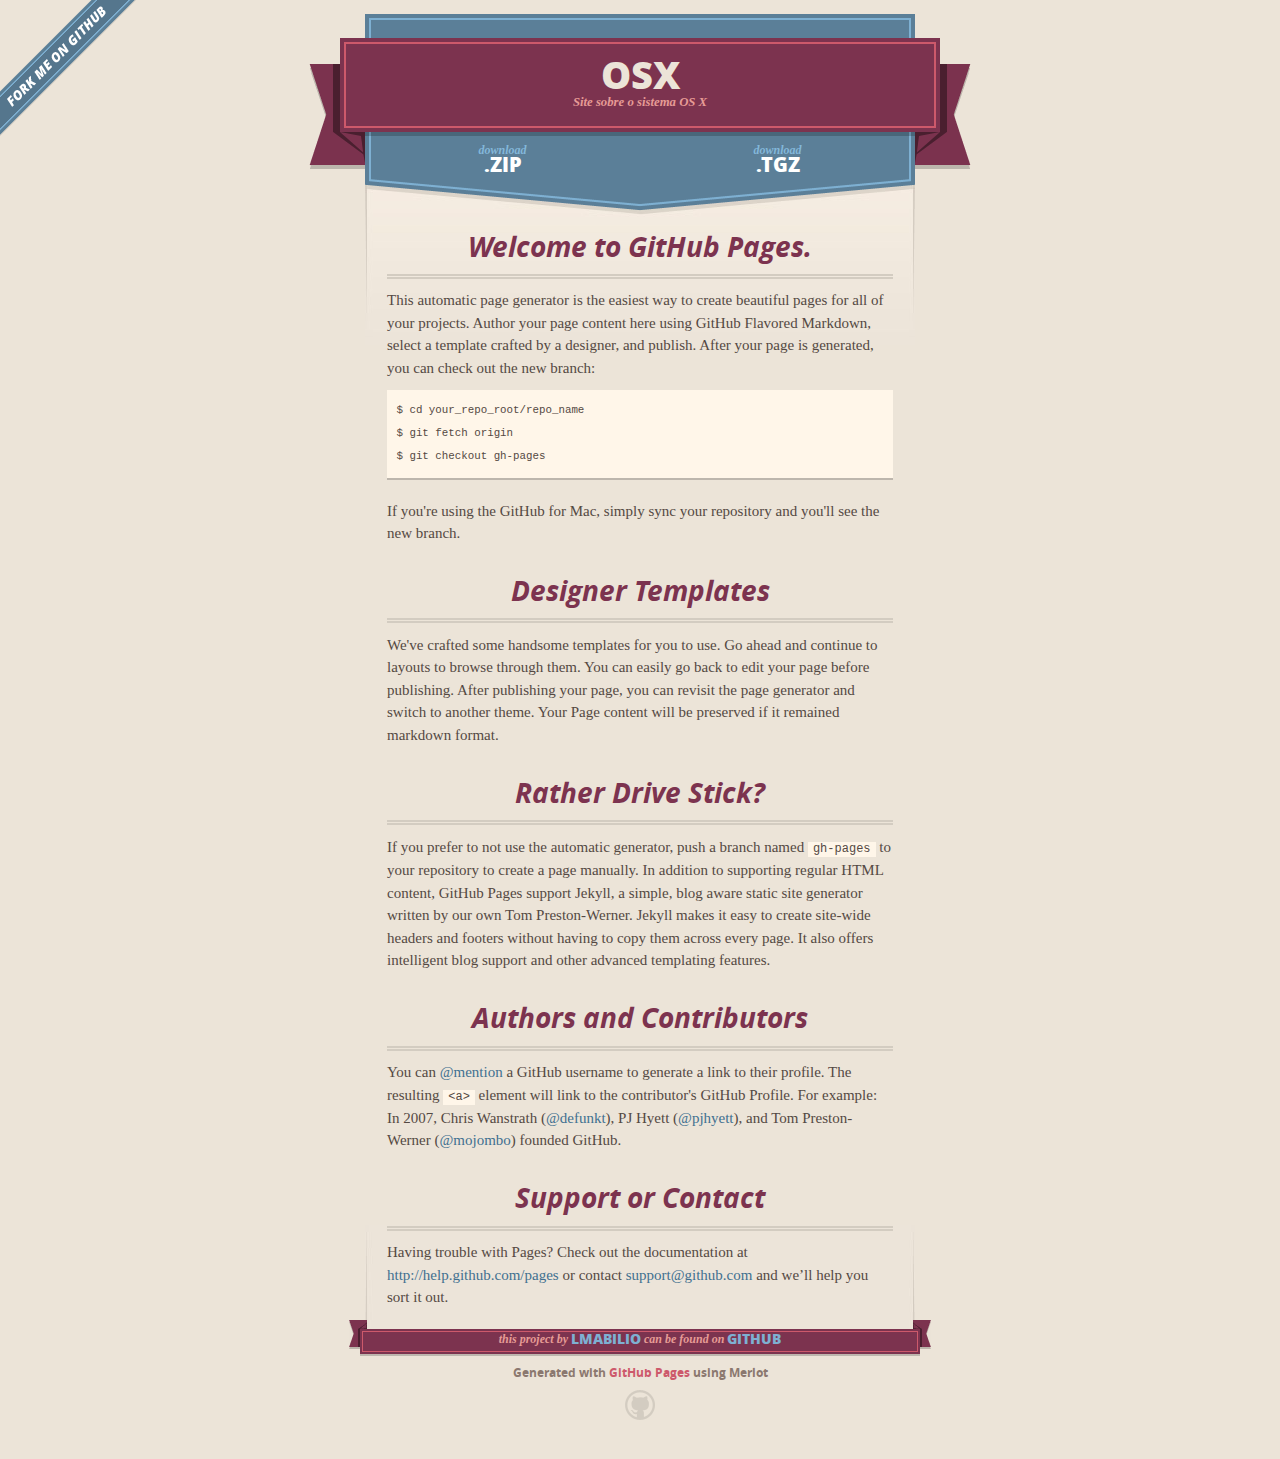
==== index.html @ e7335e95 "Create gh-pages branch via GitHub" ====
<!DOCTYPE html>
<html>
  <head>
    <meta charset='utf-8'>
    <meta http-equiv="X-UA-Compatible" content="chrome=1">
    <meta name="viewport" content="width=640" />

    <link rel="stylesheet" href="stylesheets/core.css" media="screen"/>
    <link rel="stylesheet" href="stylesheets/mobile.css" media="handheld, only screen and (max-device-width:640px)"/>
    <link rel="stylesheet" href="stylesheets/pygment_trac.css"/>

    <script type="text/javascript" src="javascripts/modernizr.js"></script>
    <script type="text/javascript" src="https://ajax.googleapis.com/ajax/libs/jquery/1.7.1/jquery.min.js"></script>
    <script type="text/javascript" src="javascripts/headsmart.min.js"></script>
    <script type="text/javascript">
      $(document).ready(function () {
        $('#main_content').headsmart()
      })
    </script>
    <title>Osx by lmabilio</title>
  </head>

  <body>
    <a id="forkme_banner" href="https://github.com/lmabilio/OSX">View on GitHub</a>
    <div class="shell">

      <header>
        <span class="ribbon-outer">
          <span class="ribbon-inner">
            <h1>Osx</h1>
            <h2>Site sobre o sistema OS X</h2>
          </span>
          <span class="left-tail"></span>
          <span class="right-tail"></span>
        </span>
      </header>

      <section id="downloads">
        <span class="inner">
          <a href="https://github.com/lmabilio/OSX/zipball/master" class="zip"><em>download</em> .ZIP</a><a href="https://github.com/lmabilio/OSX/tarball/master" class="tgz"><em>download</em> .TGZ</a>
        </span>
      </section>


      <span class="banner-fix"></span>


      <section id="main_content">
        <h3>
<a name="welcome-to-github-pages" class="anchor" href="#welcome-to-github-pages"><span class="octicon octicon-link"></span></a>Welcome to GitHub Pages.</h3>

<p>This automatic page generator is the easiest way to create beautiful pages for all of your projects. Author your page content here using GitHub Flavored Markdown, select a template crafted by a designer, and publish. After your page is generated, you can check out the new branch:</p>

<pre><code>$ cd your_repo_root/repo_name
$ git fetch origin
$ git checkout gh-pages
</code></pre>

<p>If you're using the GitHub for Mac, simply sync your repository and you'll see the new branch.</p>

<h3>
<a name="designer-templates" class="anchor" href="#designer-templates"><span class="octicon octicon-link"></span></a>Designer Templates</h3>

<p>We've crafted some handsome templates for you to use. Go ahead and continue to layouts to browse through them. You can easily go back to edit your page before publishing. After publishing your page, you can revisit the page generator and switch to another theme. Your Page content will be preserved if it remained markdown format.</p>

<h3>
<a name="rather-drive-stick" class="anchor" href="#rather-drive-stick"><span class="octicon octicon-link"></span></a>Rather Drive Stick?</h3>

<p>If you prefer to not use the automatic generator, push a branch named <code>gh-pages</code> to your repository to create a page manually. In addition to supporting regular HTML content, GitHub Pages support Jekyll, a simple, blog aware static site generator written by our own Tom Preston-Werner. Jekyll makes it easy to create site-wide headers and footers without having to copy them across every page. It also offers intelligent blog support and other advanced templating features.</p>

<h3>
<a name="authors-and-contributors" class="anchor" href="#authors-and-contributors"><span class="octicon octicon-link"></span></a>Authors and Contributors</h3>

<p>You can <a href="https://github.com/blog/821" class="user-mention">@mention</a> a GitHub username to generate a link to their profile. The resulting <code>&lt;a&gt;</code> element will link to the contributor's GitHub Profile. For example: In 2007, Chris Wanstrath (<a href="https://github.com/defunkt" class="user-mention">@defunkt</a>), PJ Hyett (<a href="https://github.com/pjhyett" class="user-mention">@pjhyett</a>), and Tom Preston-Werner (<a href="https://github.com/mojombo" class="user-mention">@mojombo</a>) founded GitHub.</p>

<h3>
<a name="support-or-contact" class="anchor" href="#support-or-contact"><span class="octicon octicon-link"></span></a>Support or Contact</h3>

<p>Having trouble with Pages? Check out the documentation at <a href="http://help.github.com/pages">http://help.github.com/pages</a> or contact <a href="mailto:support@github.com">support@github.com</a> and we’ll help you sort it out.</p>
      </section>

      <footer>
        <span class="ribbon-outer">
          <span class="ribbon-inner">
            <p>this project by <a href="https://github.com/lmabilio">lmabilio</a> can be found on <a href="https://github.com/lmabilio/OSX">GitHub</a></p>
          </span>
          <span class="left-tail"></span>
          <span class="right-tail"></span>
        </span>
        <p>Generated with <a href="http://pages.github.com">GitHub Pages</a> using Merlot</p>
        <span class="octocat"></span>
      </footer>

    </div>

    
  </body>
</html>
---- stylesheets/core.css ----
@import url("screen.css");
@import url("non-screen.css") handheld;
@import url("non-screen.css") only screen and (max-device-width:640px);
---- stylesheets/mobile.css ----
/* Generated by Font Squirrel (http://www.fontsquirrel.com) on February 9, 2012 */


@font-face {
  font-family: 'Open Sans';
  src: url('../fonts/opensans-regular-webfont.eot');
  src: url('../fonts/opensans-regular-webfont.eot?#iefix') format('embedded-opentype'),
       url('../fonts/opensans-regular-webfont.woff') format('woff'),
       url('../fonts/opensans-regular-webfont.ttf') format('truetype'),
       url('../fonts/opensans-regular-webfont.svg#OpenSansRegular') format('svg');
  font-weight: normal;
  font-style: normal;
}

@font-face {
  font-family: 'Open Sans';
  src: url('../fonts/opensans-italic-webfont.eot');
  src: url('../fonts/opensans-italic-webfont.eot?#iefix') format('embedded-opentype'),
       url('../fonts/opensans-italic-webfont.woff') format('woff'),
       url('../fonts/opensans-italic-webfont.ttf') format('truetype'),
       url('../fonts/opensans-italic-webfont.svg#OpenSansItalic') format('svg');
  font-weight: normal;
  font-style: italic;
}

@font-face {
  font-family: 'Open Sans';
  src: url('../fonts/opensans-bold-webfont.eot');
  src: url('../fonts/opensans-bold-webfont.eot?#iefix') format('embedded-opentype'),
       url('../fonts/opensans-bold-webfont.woff') format('woff'),
       url('../fonts/opensans-bold-webfont.ttf') format('truetype'),
       url('../fonts/opensans-bold-webfont.svg#OpenSansBold') format('svg');
  font-weight: bold;
  font-style: normal;
}

@font-face {
  font-family: 'Open Sans';
  src: url('../fonts/opensans-bolditalic-webfont.eot');
  src: url('../fonts/opensans-bolditalic-webfont.eot?#iefix') format('embedded-opentype'),
       url('../fonts/opensans-bolditalic-webfont.woff') format('woff'),
       url('../fonts/opensans-bolditalic-webfont.ttf') format('truetype'),
       url('../fonts/opensans-bolditalic-webfont.svg#OpenSansBoldItalic') format('svg');
  font-weight: bold;
  font-style: italic;
}

@font-face {
  font-family: 'Open Sans';
  src: url('../fonts/opensans-extrabold-webfont.eot');
  src: url('../fonts/opensans-extrabold-webfont.eot?#iefix') format('embedded-opentype'),
       url('../fonts/opensans-extrabold-webfont.woff') format('woff'),
       url('../fonts/opensans-extrabold-webfont.ttf') format('truetype'),
       url('../fonts/opensans-extrabold-webfont.svg#OpenSansExtrabold') format('svg');
  font-weight: bolder;
  font-style: normal;
}


/* http://meyerweb.com/eric/tools/css/reset/ 
   v2.0 | 20110126
   License: none (public domain)
*/

html, body, div, span, applet, object, iframe,
h1, h2, h3, h4, h5, h6, p, blockquote, pre,
a, abbr, acronym, address, big, cite, code,
del, dfn, em, img, ins, kbd, q, s, samp,
small, strike, strong, sub, sup, tt, var,
b, u, i, center,
dl, dt, dd, ol, ul, li,
fieldset, form, label, legend,
table, caption, tbody, tfoot, thead, tr, th, td,
article, aside, canvas, details, embed, 
figure, figcaption, footer, header, hgroup, 
menu, nav, output, ruby, section, summary,
time, mark, audio, video {
  margin: 0;
  padding: 0;
  border: 0;
  font-size: 100%;
  font: inherit;
  vertical-align: baseline;
}
/* HTML5 display-role reset for older browsers */
article, aside, details, figcaption, figure, 
footer, header, hgroup, menu, nav, section {
  display: block;
}
body {
  line-height: 1;
}
ol, ul {
  list-style: none;
}
blockquote, q {
  quotes: none;
}
blockquote:before, blockquote:after,
q:before, q:after {
  content: '';
  content: none;
}
table {
  border-collapse: collapse;
  border-spacing: 0;
}

header, footer, section {
  display: block;
  position: relative;
}

/* STYLES */

div.shell {
  display: block;
  width: 640px;
  margin: 0 auto;
}

a#forkme_banner {
  display: none;
}

/* header */

header {
  position: relative;
  z-index: 2;
  margin: 0;
  max-width: 640px;
  top: 51px;
}

header span.ribbon-inner {
  position: relative;
  display: block;
  background-color: #cd596b;
  border: 8px solid #7c334f;
  padding: 6px;
  z-index: 1;
}

header span.left-tail, header span.right-tail {
  position: relative;
  display: block;
  width: 19px;
  height: 10px;
  background: transparent url(../images/ribbon-tail-sprite-2x.png) 0 0 no-repeat;
  position: absolute;
  bottom: -10px;
  z-index: 0;
}

header span.left-tail {
  background-position: 0 0;
  left: 0;
}

header span.right-tail {
  background-position: -19px 0;
  right: 0;
}

header h1 {
  background-color: #7c334f;
  font-size: 2em;
  font-weight: bolder;
  font-style: normal;
  text-transform: uppercase;
  color: #ece4d8;
  text-align: center;
  line-height:1;  
  padding: 14px 20px 0;
}

header h2 {
  background-color: #7c334f;
  font: bold italic .85em/1.5 Georgia, Times, “Times New Roman”, serif;
  color: #e69b95;
  padding-bottom: 14px;
  margin-top: -3px;
  text-align: center;
}

section#downloads {
  position: relative;
  display: block;
  height: 171px;
  width: 602px;
  padding-bottom: 150px;
  margin: 51px auto -250px;
  z-index: 1;
  background: transparent url(../images/shield.png) center 0 no-repeat;
}

section#downloads a {
  display: none;
}

span.banner-fix {
  background: transparent url(../images/shield-fallback.png) center top no-repeat;
  display: block;
  height: 31px;
  position: absolute;
  width: 640px;
  top: 20px;

}

section#main_content {
  z-index: 2;
  padding: 20px 40px 0;
  min-height:185px;
}

/* footer */

footer {
  background: none;
  padding-top: 104px;
  margin: -94px auto 40px;
  max-width:640px;
  text-align: center;
}

footer span.ribbon-outer {
  display: block;
  position: relative;
  border-bottom: 2px solid #bdb6ad;
}

footer span.ribbon-inner {
  position: relative;
  display: block;
  background-color: #cd596b;
  border: 8px solid #7c334f;
  padding: 6px;
  z-index: 1;
}

footer p {
  font-family: 'Open Sans', sans-serif;
  font-weight: bold;
  font-size: .6em;
  color: #8b786f;
}

footer a {
  color: #cd596b;
}

footer span.ribbon-inner p {
  background-color: #7c334f;
  margin: 0;
  color: #e69b95;
  font: bold italic 22px/1 Georgia, Times, “Times New Roman”, serif;
  height: auto;
  line-height: 1.1;
  padding: 20px 0px 10px;
}

footer span.ribbon-inner a {
  display: block;
  position: relative;
  bottom: 0;
  color: #7eb0d2;
  font-family: 'Open Sans', sans-serif;
  text-transform: uppercase;
  font-style: normal;
  font-weight: bolder;
  font-size: 38px;
  padding-bottom: 10px;
}

footer span.ribbon-inner a:hover {
  color: #7eb0d2;
}

footer span.left-tail, footer span.right-tail {
  position: relative;
  display: block;
  width: 23px;
  height: 126px;
  background: transparent url(../images/small-ribbon-tail-sprite-2x.png) 0 0 no-repeat;
  position: absolute;
  top: -126px;
  z-index: 0;
}

footer span.left-tail {
  background-position: 0 0;
  left: 0;
}

footer span.right-tail {
  background-position: -23px 0;
  right: 0;
}

footer span.octocat {
  background: transparent url(../images/octocat-2x.png) 0 0 no-repeat;
  display: block;
  width: 60px;
  height: 60px;
  margin: 20px auto 0;}

/* content */

body {
  background: #ece4d8;
  font: normal normal 30px/1.5 Georgia, Palatino,” Palatino Linotype”, Times, “Times New Roman”, serif;
  color: #544943;
  -webkit-font-smoothing: antialiased;
}

a, a:hover {
  color: #417090;
}

a {
  text-decoration: none;
}

a:hover {
  text-decoration: underline;
}

h1,h2,h3,h4,h5,h6 {
  font-family: 'Open Sans', sans-serif;
  font-weight: bold;
}

p {
  margin: .7em 0 0;
}

strong {
  font-weight: bold;
}

em {
  font-style: italic;
}

ol {
  margin: .7em 0;
  list-style-type: decimal;
  padding-left: 1.35em;
}

ul {
  margin: .7em 0;
  padding-left: 1.35em;
}

ul li {
  padding-left: 20px;
  background: transparent url(../images/chevron-2x.png) left 15px no-repeat;
}

blockquote {
  font-family: 'Open Sans', sans-serif;
  margin: 20px 0;
  color: #8b786f;
  padding-left: 1.35em;
  background: transparent url('../images/blockquote-gfx-2x.png') 0 8px no-repeat;
}

img {
  -webkit-box-shadow: 0px 4px 0px #bdb6ad;
  -moz-box-shadow: 0px 4px 0px #bdb6ad;
  box-shadow: 0px 4px 0px #bdb6ad;
  border: 4px solid #fff6e9;
  max-width: 556px;
}

hr {
  border: none;
  outline: none;
  height: 42px;
  background: transparent url('../images/hr-2x.jpg') center center repeat-x;
  margin: 0 0 20px;
}

code {
  background: #fff6e9;
  font: normal normal .9em/1.7 "Lucida Sans Typewriter", "Lucida Console", Monaco, "Bitstream Vera Sans Mono", monospace;
  padding: 0 5px 1px;
}

pre {
  margin: 10px 0 20px;
  padding: .7em;
  background: #fff6e9;
  border-bottom: 4px solid #bdb6ad;
  font: normal normal .9em/1.7 "Lucida Sans Typewriter", "Lucida Console", Monaco, "Bitstream Vera Sans Mono", monospace;
  overflow: auto;
}

table {
  background: #fff6e9;
  display: table;
  width: 100%;
  border-collapse: separate;
  border-bottom: 4px solid #bdb6ad;
  margin: 10px 0;
}

tr {
  display: table-row;
}

th {
  display: table-cell;
  padding: 2px 10px;
  border: solid #ece4d8;
  border-width: 0 4px 4px 0;
  color: #cd596b;
  font-family: 'Open Sans', sans-serif;
  font-weight: bold;
  font-size: .85em;
}

td {
  display: table-cell;
  padding: 0 .7em;
  border: solid #ece4d8;
  border-width: 0 4px 4px 0;
}

td:last-child, th:last-child {
  border-right: none;
}

tr:last-child td {
  border-bottom: none;
}

dl {
  margin: .7em 0 20px;
}

dt {
  font-family: 'Open Sans', sans-serif;
  font-weight: bold;
}

dd {
  padding-left: 1.35em;
}

dd p:first-child {
  margin-top: 0;
}

/* Content based headers */

#main_content > .header-level-1:first-child,
#main_content > .header-level-2:first-child,
#main_content > .header-level-3:first-child,
#main_content > .header-level-4:first-child,
#main_content > .header-level-5:first-child,
#main_content > .header-level-6:first-child {
  margin-top: 0;
}

.header-level-1 {
  font-size: 1.85em;
  border-bottom: .2em double #d3ccc1;
  color: #7c334f;
  text-align: center;
  font-style: italic;
  margin: 1.1em 0 .38em;
  line-height: 1.2;
  padding-bottom: 10px
}

.header-level-2 {
  font-size: 1.58em;
  color: #7c334f;
  margin: .95em 0 .5em;
  border-bottom: .1em solid #D3CCC1;
  line-height: 1.2;
  padding-bottom: 10px
}

.header-level-3 {
  margin: 20px 0 10px;
  font-size: 1.45em;
}

.header-level-4 {
  margin: .6em 0;
  font-size: 1.2em;
  color: #cd596b;
}

.header-level-5 {
  margin: .7em 0;
  font-size: 1em;
  color: #8b786f;
}

.header-level-6 {
  margin: .8em 0;
  font-size: .85em;
  font-style: italic;
}
---- stylesheets/pygment_trac.css ----
.highlight  { background: #ffffff; }
.highlight .c { color: #999988; font-style: italic } /* Comment */
.highlight .err { color: #a61717; background-color: #e3d2d2 } /* Error */
.highlight .k { font-weight: bold } /* Keyword */
.highlight .o { font-weight: bold } /* Operator */
.highlight .cm { color: #999988; font-style: italic } /* Comment.Multiline */
.highlight .cp { color: #999999; font-weight: bold } /* Comment.Preproc */
.highlight .c1 { color: #999988; font-style: italic } /* Comment.Single */
.highlight .cs { color: #999999; font-weight: bold; font-style: italic } /* Comment.Special */
.highlight .gd { color: #000000; background-color: #ffdddd } /* Generic.Deleted */
.highlight .gd .x { color: #000000; background-color: #ffaaaa } /* Generic.Deleted.Specific */
.highlight .ge { font-style: italic } /* Generic.Emph */
.highlight .gr { color: #aa0000 } /* Generic.Error */
.highlight .gh { color: #999999 } /* Generic.Heading */
.highlight .gi { color: #000000; background-color: #ddffdd } /* Generic.Inserted */
.highlight .gi .x { color: #000000; background-color: #aaffaa } /* Generic.Inserted.Specific */
.highlight .go { color: #888888 } /* Generic.Output */
.highlight .gp { color: #555555 } /* Generic.Prompt */
.highlight .gs { font-weight: bold } /* Generic.Strong */
.highlight .gu { color: #800080; font-weight: bold; } /* Generic.Subheading */
.highlight .gt { color: #aa0000 } /* Generic.Traceback */
.highlight .kc { font-weight: bold } /* Keyword.Constant */
.highlight .kd { font-weight: bold } /* Keyword.Declaration */
.highlight .kn { font-weight: bold } /* Keyword.Namespace */
.highlight .kp { font-weight: bold } /* Keyword.Pseudo */
.highlight .kr { font-weight: bold } /* Keyword.Reserved */
.highlight .kt { color: #445588; font-weight: bold } /* Keyword.Type */
.highlight .m { color: #009999 } /* Literal.Number */
.highlight .s { color: #d14 } /* Literal.String */
.highlight .na { color: #008080 } /* Name.Attribute */
.highlight .nb { color: #0086B3 } /* Name.Builtin */
.highlight .nc { color: #445588; font-weight: bold } /* Name.Class */
.highlight .no { color: #008080 } /* Name.Constant */
.highlight .ni { color: #800080 } /* Name.Entity */
.highlight .ne { color: #990000; font-weight: bold } /* Name.Exception */
.highlight .nf { color: #990000; font-weight: bold } /* Name.Function */
.highlight .nn { color: #555555 } /* Name.Namespace */
.highlight .nt { color: #000080 } /* Name.Tag */
.highlight .nv { color: #008080 } /* Name.Variable */
.highlight .ow { font-weight: bold } /* Operator.Word */
.highlight .w { color: #bbbbbb } /* Text.Whitespace */
.highlight .mf { color: #009999 } /* Literal.Number.Float */
.highlight .mh { color: #009999 } /* Literal.Number.Hex */
.highlight .mi { color: #009999 } /* Literal.Number.Integer */
.highlight .mo { color: #009999 } /* Literal.Number.Oct */
.highlight .sb { color: #d14 } /* Literal.String.Backtick */
.highlight .sc { color: #d14 } /* Literal.String.Char */
.highlight .sd { color: #d14 } /* Literal.String.Doc */
.highlight .s2 { color: #d14 } /* Literal.String.Double */
.highlight .se { color: #d14 } /* Literal.String.Escape */
.highlight .sh { color: #d14 } /* Literal.String.Heredoc */
.highlight .si { color: #d14 } /* Literal.String.Interpol */
.highlight .sx { color: #d14 } /* Literal.String.Other */
.highlight .sr { color: #009926 } /* Literal.String.Regex */
.highlight .s1 { color: #d14 } /* Literal.String.Single */
.highlight .ss { color: #990073 } /* Literal.String.Symbol */
.highlight .bp { color: #999999 } /* Name.Builtin.Pseudo */
.highlight .vc { color: #008080 } /* Name.Variable.Class */
.highlight .vg { color: #008080 } /* Name.Variable.Global */
.highlight .vi { color: #008080 } /* Name.Variable.Instance */
.highlight .il { color: #009999 } /* Literal.Number.Integer.Long */

.type-csharp .highlight .k { color: #0000FF }
.type-csharp .highlight .kt { color: #0000FF }
.type-csharp .highlight .nf { color: #000000; font-weight: normal }
.type-csharp .highlight .nc { color: #2B91AF }
.type-csharp .highlight .nn { color: #000000 }
.type-csharp .highlight .s { color: #A31515 }
.type-csharp .highlight .sc { color: #A31515 }
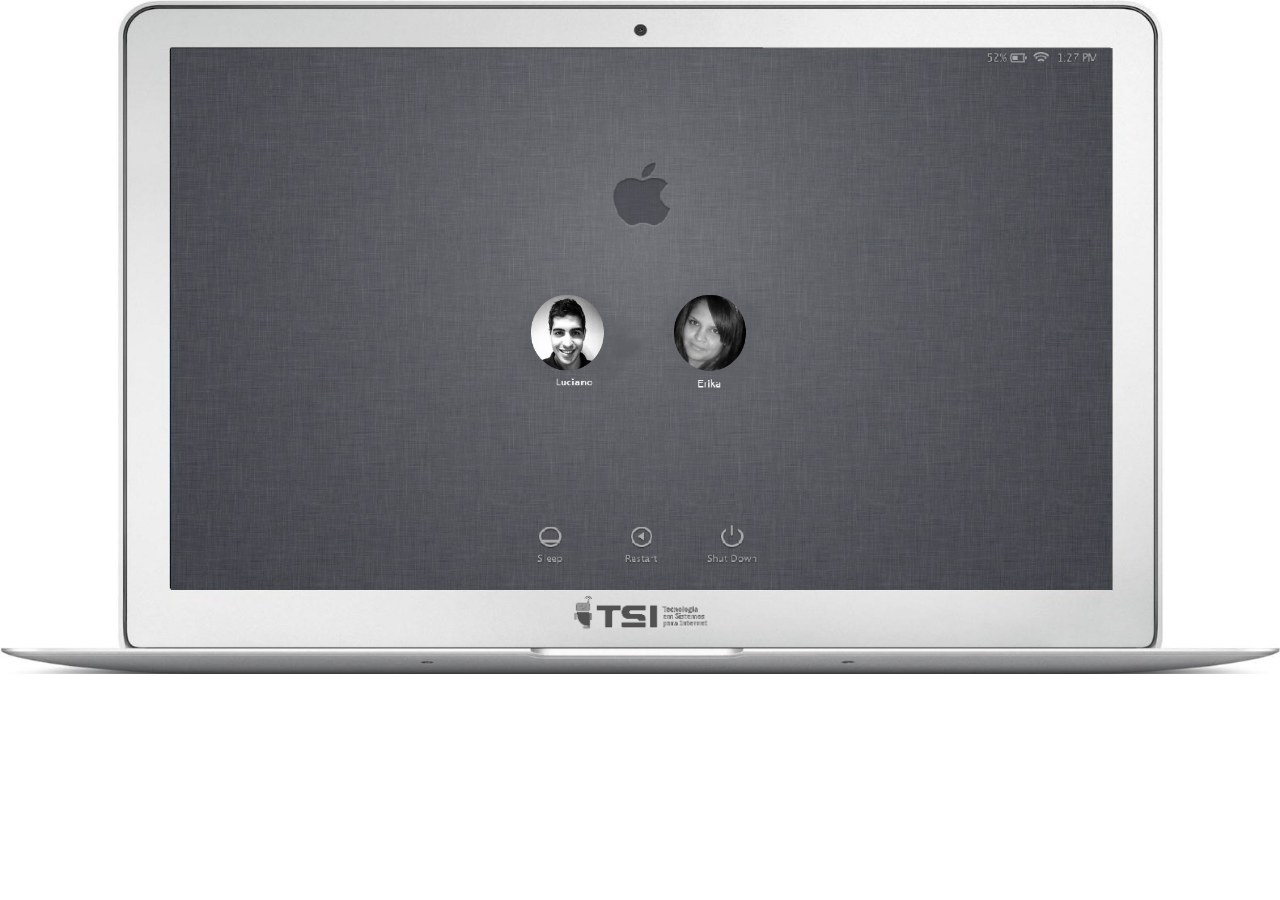
==== commit 288cad45: "Commit do site Mac" ====
--- a/index.html
+++ b/index.html
@@ -1,98 +1,35 @@
-<!DOCTYPE html>
-<html>
-  <head>
-    <meta charset='utf-8'>
-    <meta http-equiv="X-UA-Compatible" content="chrome=1">
-    <meta name="viewport" content="width=640" />
 
-    <link rel="stylesheet" href="stylesheets/core.css" media="screen"/>
-    <link rel="stylesheet" href="stylesheets/mobile.css" media="handheld, only screen and (max-device-width:640px)"/>
-    <link rel="stylesheet" href="stylesheets/pygment_trac.css"/>
+<!doctype html>
+<html lang="pt-br">
+<head>
+	<meta charset="utf-8">
 
-    <script type="text/javascript" src="javascripts/modernizr.js"></script>
-    <script type="text/javascript" src="https://ajax.googleapis.com/ajax/libs/jquery/1.7.1/jquery.min.js"></script>
-    <script type="text/javascript" src="javascripts/headsmart.min.js"></script>
-    <script type="text/javascript">
-      $(document).ready(function () {
-        $('#main_content').headsmart()
-      })
-    </script>
-    <title>Osx by lmabilio</title>
-  </head>
+	<title>Mac OS X </title>
+	<link rel="stylesheet" href="estilo.css" type="text/css">
+	<link rel="icon" type="image/icos" href="imagens/icone.ico">
+</head>
 
-  <body>
-    <a id="forkme_banner" href="https://github.com/lmabilio/OSX">View on GitHub</a>
-    <div class="shell">
+<body id="bodyidx">
 
-      <header>
-        <span class="ribbon-outer">
-          <span class="ribbon-inner">
-            <h1>Osx</h1>
-            <h2>Site sobre o sistema OS X</h2>
-          </span>
-          <span class="left-tail"></span>
-          <span class="right-tail"></span>
-        </span>
-      </header>
+	<div id="conteiner">
 
-      <section id="downloads">
-        <span class="inner">
-          <a href="https://github.com/lmabilio/OSX/zipball/master" class="zip"><em>download</em> .ZIP</a><a href="https://github.com/lmabilio/OSX/tarball/master" class="tgz"><em>download</em> .TGZ</a>
-        </span>
-      </section>
+		<div id="menu">
 
+		</div>
 
-      <span class="banner-fix"></span>
+		<div id="login1">
+			<a href="home.html" target="_self"><img src="imagens/eulogin.png"  id="imglogin1" class="asterisco"></img></a>
+		</div>
 
+		<div id="login2">
+			<a href="home.html" target="_self"><img src="imagens/erikalogin.png"  id="imglogin2" class="asterisco"></img></a>
+		</div>
 
-      <section id="main_content">
-        <h3>
-<a name="welcome-to-github-pages" class="anchor" href="#welcome-to-github-pages"><span class="octicon octicon-link"></span></a>Welcome to GitHub Pages.</h3>
+		<div id="footer">
+			<img src="imagens/footerpreto.png" id="imgfoot">
+		</div>
 
-<p>This automatic page generator is the easiest way to create beautiful pages for all of your projects. Author your page content here using GitHub Flavored Markdown, select a template crafted by a designer, and publish. After your page is generated, you can check out the new branch:</p>
+	</div>
 
-<pre><code>$ cd your_repo_root/repo_name
-$ git fetch origin
-$ git checkout gh-pages
-</code></pre>
-
-<p>If you're using the GitHub for Mac, simply sync your repository and you'll see the new branch.</p>
-
-<h3>
-<a name="designer-templates" class="anchor" href="#designer-templates"><span class="octicon octicon-link"></span></a>Designer Templates</h3>
-
-<p>We've crafted some handsome templates for you to use. Go ahead and continue to layouts to browse through them. You can easily go back to edit your page before publishing. After publishing your page, you can revisit the page generator and switch to another theme. Your Page content will be preserved if it remained markdown format.</p>
-
-<h3>
-<a name="rather-drive-stick" class="anchor" href="#rather-drive-stick"><span class="octicon octicon-link"></span></a>Rather Drive Stick?</h3>
-
-<p>If you prefer to not use the automatic generator, push a branch named <code>gh-pages</code> to your repository to create a page manually. In addition to supporting regular HTML content, GitHub Pages support Jekyll, a simple, blog aware static site generator written by our own Tom Preston-Werner. Jekyll makes it easy to create site-wide headers and footers without having to copy them across every page. It also offers intelligent blog support and other advanced templating features.</p>
-
-<h3>
-<a name="authors-and-contributors" class="anchor" href="#authors-and-contributors"><span class="octicon octicon-link"></span></a>Authors and Contributors</h3>
-
-<p>You can <a href="https://github.com/blog/821" class="user-mention">@mention</a> a GitHub username to generate a link to their profile. The resulting <code>&lt;a&gt;</code> element will link to the contributor's GitHub Profile. For example: In 2007, Chris Wanstrath (<a href="https://github.com/defunkt" class="user-mention">@defunkt</a>), PJ Hyett (<a href="https://github.com/pjhyett" class="user-mention">@pjhyett</a>), and Tom Preston-Werner (<a href="https://github.com/mojombo" class="user-mention">@mojombo</a>) founded GitHub.</p>
-
-<h3>
-<a name="support-or-contact" class="anchor" href="#support-or-contact"><span class="octicon octicon-link"></span></a>Support or Contact</h3>
-
-<p>Having trouble with Pages? Check out the documentation at <a href="http://help.github.com/pages">http://help.github.com/pages</a> or contact <a href="mailto:support@github.com">support@github.com</a> and we’ll help you sort it out.</p>
-      </section>
-
-      <footer>
-        <span class="ribbon-outer">
-          <span class="ribbon-inner">
-            <p>this project by <a href="https://github.com/lmabilio">lmabilio</a> can be found on <a href="https://github.com/lmabilio/OSX">GitHub</a></p>
-          </span>
-          <span class="left-tail"></span>
-          <span class="right-tail"></span>
-        </span>
-        <p>Generated with <a href="http://pages.github.com">GitHub Pages</a> using Merlot</p>
-        <span class="octocat"></span>
-      </footer>
-
-    </div>
-
-    
-  </body>
-</html>
+</body>
+</html>--- a/estilo.css
+++ b/estilo.css
@@ -0,0 +1,666 @@
+	@-webkit-keyframes fadeIn {
+		0% { opacity: 0.3; }
+		100% { opacity: 1; } 
+	}
+	@-moz-keyframes fadeIn {
+		0% { opacity: 0.3;}
+		100% { opacity: 1; }
+	}
+	@-o-keyframes fadeIn {
+		0% { opacity: 0.3; }
+		100% { opacity: 1; }
+	}
+	@keyframes fadeIn {
+		0% { opacity: 0.3; }
+		100% { opacity: 1; }
+	}
+	@keyframes animAsterisco {
+	  0%, 20% {
+	    transform: rotate(180deg);
+	    transform-origin: 10% 10%;
+	  }
+	  70%,100% { transform: rotate(0deg); }
+	}
+	@-webkit-keyframes animAsterisco {
+	  0%, 20% {
+	    transform: rotate(180deg);
+	    transform-origin: 10% 10%;
+	  }
+	  70%,100% { transform: rotate(0deg); }
+	}
+	@-o-keyframes animAsterisco {
+	  0%, 20% {
+	    transform: rotate(180deg);
+	    transform-origin: 10% 10%;
+	  }
+	  70%,100% { transform: rotate(0deg); }
+	}
+	@-moz-keyframes animAsterisco {
+	  0%, 20% {
+	    transform: rotate(180deg);
+	    transform-origin: 10% 10%;
+	  }
+	  70%,100% { transform: rotate(0deg); }
+	}
+	.fadeIn {
+		-webkit-animation: fadeIn 2s ease-out;
+		-moz-animation: fadeIn 2s ease-out;
+		-o-animation: fadeIn 2s ease-out;
+		animation: fadeIn 2s ease-out;
+	}
+
+	.fadeImg2 {
+		opacity:0;
+		-webkit-animation: fadeIn 3s linear;
+		-moz-animation: fadeIn 3s linear;
+		-o-animation: fadeIn 3s linear;
+		animation: fadeIn 3s linear; 
+		-webkit-animation-fill-mode:forwards;
+		-moz-animation-fill-mode:forwards;
+		-o-animation-fill-mode:forwards;
+		animation-fill-mode:forwards;
+		-webkit-animation-direction:alternate;
+		animation-iteration-count:infinite;
+		animation-iteration-count:infinite;
+		-moz-animation-iteration-count:infinite;
+		-webkit-animation-iteration-count:infinite;
+	}
+
+	.asterisco { 
+		-webkit-transition: all 0.5s ease; 
+	}
+	
+	.lista1{
+		
+		margin-left: 5.3em;
+		margin-right: 3.3em;
+		margin-top: 9.3em;
+		text-align: justify;
+		
+	}
+	.lista2{
+		
+		margin-left: 5.3em;
+		margin-right: 3.3em;
+		margin-top: 0.5em;
+		text-align: justify;
+		font-size: 13px;
+		
+	}
+
+	a:hover .asterisco { 
+		-webkit-transform: rotate(360deg); 
+	}
+
+	#principal {
+		font: 100% calibri, Helvetica, sans-serif;
+		background-image: url('imagens/macair01.jpg');
+		background-repeat:no-repeat;
+		background-size: 100% 100%;
+	}
+	#principalquiz {
+		font: 100% calibri, Helvetica, sans-serif;
+		background-image: url('imagens/fundoquiz.jpg');
+		background-repeat:no-repeat;
+		background-size: 100% 100%;
+	}
+	#bodyidx {
+		font: 1em calibri, Helvetica, sans-serif;
+		background-image: url('imagens/maclogin2.jpg');
+		background-repeat:no-repeat;
+		background-size: 100% 100%;
+		/*
+		background-size: contain;
+		background-position: center;*/
+	}
+	a {
+		color: white;
+		text-decoration: none;
+	}
+	a:hover {
+		text-decoration: underline;
+	}
+	h1 {
+		font: bold 3em calibri, Helvetica, sans-serif;
+	}
+	/*Estrutura */
+	
+	#conteiner {
+		padding: 5px;
+		width: 960px;
+		height: 38.5em;
+		margin: auto;
+		margin-top: 2.5em;
+		background-color: transparent;
+
+	}
+
+	#quiz {
+		background-repeat: no-repeat;
+		background-color: transparent;
+		background-size: 600px 580px;
+		margin-left: 11em;
+		margin-top: 7em;
+		float: left;
+		padding-left: 67px;
+		padding-right: 400px;
+		margin-bottom: 3em;
+		width: 550px;
+		height: 32em;
+		text-align: justify;
+		font-size: 12px;
+		overflow: auto;
+	}
+
+	#menu{
+		padding: 5px;
+		height: 30px;
+		margin-left: 1.5em;
+		text-align: left;
+	}
+
+	#imagem {
+		background-image: url('imagens/img.png');
+		background-repeat: no-repeat;
+		width: 390px;
+		height: 30.5em;
+		float: right;
+		-moz-border-radius: 5px;
+        -webkit-border-radius: 5px;
+        text-align: center;
+        background-size: 100%;
+		background-size: 100%;
+		overflow: auto;
+	}
+
+	#imagemesc {
+		background-image: url('imagens/img3.png');
+		background-repeat: no-repeat;
+		width: 400px;
+		float: right;
+		-moz-border-radius: 5px;
+        -webkit-border-radius: 5px;
+        text-align: center;
+        background-size: 400px 440px;
+		overflow: auto;
+	}
+
+	#imagemio {
+		background-image: url('imagens/img.png');
+		background-repeat: no-repeat;
+		width: 510px;
+		height: 30.5em;
+		float: lefts;
+		-moz-border-radius: 5px;
+        -webkit-border-radius: 5px;
+        text-align: center;
+        background-size: 100%;
+		background-size: 100%;
+		overflow: auto;
+	}
+
+	#imagem1 {
+		background-image: url('imagens/germemo.png');
+		background-repeat: no-repeat;
+		width: 470px;
+		height: 30.5em;
+		float: left;
+		-moz-border-radius: 5px;
+        -webkit-border-radius: 5px;
+        text-align: center;
+        background-size: 100%;
+		background-size: 100%;
+		overflow: auto;
+	}
+	#texto {background-image: url('imagens/textotrab.png');}
+	#textoth {background-image: url('imagens/textoproc.png')}
+	#textohist {background-image: url('imagens/textohist.png');}
+	#textoio {background-image: url('imagens/textoio.png');}
+	#textomemo {background-image: url('imagens/textogermem.png');}
+	#textocaract {background-image: url('imagens/textocaract.png');}
+	#textoproc {background-image: url('imagens/textogerproc.png');}
+	#textosist {background-image: url('imagens/textosist.png');}
+	#textoesc {background-image: url('imagens/textogerproc.png');}
+	
+	#textoesc{
+		background-repeat: no-repeat;
+		width: 550px;
+		height: 30.5em;
+		float: left;
+		padding-left: 5px;
+		text-align: center;
+		-moz-border-radius: 5px;
+        -webkit-border-radius: 5px;
+        text-decoration: bold;
+        background-size: 100%;
+		background-size: 100%;
+		overflow: auto;
+	}
+
+	#textomemo{
+		background-repeat: no-repeat;
+		width: 480px;
+		height: 30.5em;
+		float: right;
+		padding-left: 5px;
+		text-align: center;
+		-moz-border-radius: 5px;
+        -webkit-border-radius: 5px;
+        text-decoration: bold;
+        background-size: 100%;
+		background-size: 100%;
+		overflow: auto;
+	}
+
+	#textoio{
+		background-repeat: no-repeat;
+		width: 440px;
+		height: 30.5em;
+		float: left;
+		padding-left: 5px;
+		text-align: center;
+		-moz-border-radius: 5px;
+        -webkit-border-radius: 5px;
+        text-decoration: bold;
+        background-size: 100%;
+		background-size: 100%;
+		overflow: auto;
+	}
+
+
+	#textoth, #textohist, #texto, #textogermem, #textosist, #textocaract, #textoproc{
+		background-repeat: no-repeat;
+		width: 550px;
+		height: 30.5em;
+		float: left;
+		padding-left: 5px;
+		text-align: center;
+		-moz-border-radius: 5px;
+        -webkit-border-radius: 5px;
+        text-decoration: bold;
+        background-size: 100%;
+		background-size: 100%;
+		overflow: auto;
+	}
+	 
+	#infoesc{
+		margin-top: 7.8em;
+		margin-left: 3.9em;
+		margin-right: 3.5em;
+		margin-bottom: 3em;
+		text-align: justify;
+	}
+	
+	#info{
+		margin-top: 6.2em;
+		margin-left: 3.3em;
+		margin-right: 3.3em;
+		text-align: justify;
+	}
+	#info1{
+		
+		margin-left: 3.3em;
+		margin-right: 3.3em;
+		text-align: justify;
+	}
+	#imgcarac{
+		margin-top: 5.1em;
+		width: 210px;
+		height: 200px;
+
+	}
+	#imgio{
+		margin-top: 5.8em;
+		width: 310px;
+
+	}
+	#imghist{
+		margin-top: 5.2em;
+		width: 160px;
+		height: 200px;
+
+	}
+	#imggp{
+		margin-top: 5.2em;
+		width: 300px;
+		height: 180px;
+	}
+	#imgufs{
+		margin-top: 5.2em;
+		width: 270px;
+		height: 210px;
+	}
+	#imgesc{
+		margin-top: 5em;
+		margin-bottom: 8em;
+		width: 300px;
+		height: 280px;
+
+	}
+
+	#imgthread{
+		margin-top: 5em;
+		margin-bottom: 8em;
+		width: 250px;
+		height: 320px;
+
+	}
+	
+	#foto{
+		margin-top: 5.2em;
+		width: 110px;
+		height: 145px;
+		margin-left: -8em;
+	}
+	#foto2{
+		margin-top: 9em;
+		width: 110px;
+		margin-left: -9em;
+		margin-right: 4em;
+		float: right;
+	}
+
+	#footer {
+		clear: both;
+		height: 3em;
+	}
+
+    #sidebar, #text {
+		margin-bottom: 5px;
+	}
+
+	#imgfoot{
+		width: 160px;
+		position: relative;
+		left: 24.5em;
+	}
+	#lista ul{
+		padding: 0px;
+		margin: 0px;
+		list-style: none;
+
+	}
+	#lista ul li{
+		display: inline; 
+		position: relative;
+	}
+	#lista ul li a{
+		padding: 1px 10px;
+		display: inline-block;
+		color: #363636;
+		font-weight: bold;
+	}
+	#lista ul li a:hover {
+		color: black;
+	}
+
+	#lista > ul > li > ul {
+ 	 	opacity: 0;
+ 	 	visibility: hidden;
+ 	 	padding: 0.7em 0 0.7em 0;
+ 	 	background-color: #E8E8E8;
+ 	 	color: #363636;
+ 	 	text-align: left;
+  		position: absolute;
+  		top: 50px;
+  		left: 50%;
+  		margin-left: -75px;
+  		width: 150px;
+  		font-weight: bold;
+  		-webkit-transition: all .3s .1s;
+  		-moz-transition: all .3s .1s;
+  		-o-transition: all .3s .1s;
+  		transition: all .3s .1s;
+  		-webkit-border-radius: 5px;
+  		-moz-border-radius: 5px;
+  		border-radius: 5px;
+  		-webkit-box-shadow: 0px 1px 3px;
+  		-moz-box-shadow: 0px 1px 3px;
+  		box-shadow: 0px 1px 3px;
+	}
+	#lista  > ul > li:hover > ul {
+  		opacity: 1;
+  		top: 2em;
+  		visibility: visible;
+	}
+	#lista  > ul > li > ul:before {
+  		content: '';
+  		display: block;
+  		border-color: transparent transparent transparent transparent;
+  		border-style: solid;
+  		border-width: 10px;
+  		position: absolute;
+  		top: -20px;
+  		left: 50%;
+  		margin-left: -10px;
+	}
+	#lista > ul ul > li {
+  		position: relative;
+	}
+	#lista ul ul a {
+  		color: #363636;
+  		font-family: calibri;
+  		font-size: 13px;
+  		background-color: #E8E8E8;
+  		padding: 5px 8px 7px 16px;
+  		display: block;
+  		-webkit-transition: background-color 0.1s;
+  		-moz-transition: background-color 0.1s;
+  		-o-transition: background-color 0.1s;
+  		transition: background-color 0.1s;
+	}
+	#lista, #menu2 ul ul a:hover {
+  		background-color: transparent;
+  		color: black;
+	}
+
+
+
+	#login1 {
+		width: 390px;
+		height: 31em;
+		float: left;
+		-moz-border-radius: 5px;
+        -webkit-border-radius: 5px;
+        text-align: center;
+	}
+	#login2 {
+		width: 550px;
+		height: 31em;
+		float: right;
+		padding-left: 5px;
+		text-align: center;
+		-moz-border-radius: 5px;
+        -webkit-border-radius: 5px;
+	}
+
+	#imglogin1{
+		margin-top: 13em;
+		margin-left: 23em;
+		width: 80px;
+
+	}
+
+	#imglogin2{
+		margin-top: 13em;
+		margin-right: 17em;
+		width: 76px;
+
+	}
+
+
+
+	#ver1 {
+		background-image: url('imagens/img.png');
+		background-repeat: no-repeat;
+		width: 250px;
+		height: 17em;
+		float: left;
+		-moz-border-radius: 5px;
+        -webkit-border-radius: 5px;
+        text-align: center;
+        background-size: 100%;
+		background-size: 100%;
+		overflow: auto;
+	}
+	#imgver1{
+		margin-top: 3em;
+		width: 100px;
+
+	}
+	#txtver{
+		margin-top: 0em;
+		font-size: 12px;
+	}
+
+	#ver2 {
+		background-image: url('imagens/img.png');
+		background-repeat: no-repeat;
+		width: 190px;
+		height: 17em;
+		float: left;
+		-moz-border-radius: 5px;
+        -webkit-border-radius: 5px;
+        text-align: center;
+        background-size: 100%;
+		background-size: 100%;
+		overflow: auto;
+	}
+
+	#imgver2{
+		margin-top: 2.6em;
+		width: 80px;
+
+	}
+
+	#ver3 {
+		background-image: url('imagens/img.png');
+		background-repeat: no-repeat;
+		width: 300px;
+		height: 17em;
+		float: right;
+		-moz-border-radius: 5px;
+        -webkit-border-radius: 5px;
+        text-align: center;
+        background-size: 100%;
+		background-size: 100%;
+		overflow: auto;
+	}
+
+	#imgver3{
+		margin-top: 3.5em;
+		width: 130px;
+
+	}
+
+	#ver4 {
+		background-image: url('imagens/img.png');
+		background-repeat: no-repeat;
+		width: 150px;
+		height: 17em;
+		float: right;
+		-moz-border-radius: 5px;
+        -webkit-border-radius: 5px;
+        text-align: center;
+        background-size: 100%;
+		background-size: 100%;
+		overflow: auto;
+	}
+
+	#imgver4{
+		margin-top: 1.9em;
+		width: 70px;
+
+	}
+
+	#txtver4{
+		margin-top: 0em;
+		font-size: 10px;
+	}
+
+	#ver5 {
+		background-image: url('imagens/img.png');
+		background-repeat: no-repeat;
+		width: 300px;
+		height: 18em;
+		float: left;
+		margin-top: -4em;
+		-moz-border-radius: 5px;
+        -webkit-border-radius: 5px;
+        text-align: center;
+        background-size: 100%;
+		background-size: 100%;
+		overflow: auto;
+	}
+
+	#imgver5{
+		margin-top: 3.7em;
+		width: 150px;
+
+	}
+
+	#ver6 {
+		background-image: url('imagens/img.png');
+		background-repeat: no-repeat;
+		width: 200px;
+		height: 14em;
+		float: left;
+		margin-top: -4em;
+		-moz-border-radius: 5px;
+        -webkit-border-radius: 5px;
+        text-align: center;
+        background-size: 100%;
+		background-size: 100%;
+		overflow: auto;
+	}
+
+	#imgver6{
+		margin-top: 2.7em;
+		width: 90px;
+
+	}
+
+
+	#ver7 {
+		background-image: url('imagens/img.png');
+		background-repeat: no-repeat;
+		width: 240px;
+		height: 14em;
+		float: right;
+		margin-top: 0em;
+		-moz-border-radius: 5px;
+        -webkit-border-radius: 5px;
+        text-align: center;
+        background-size: 100%;
+		background-size: 100%;
+		overflow: auto;
+	}
+
+	#imgver7{
+		margin-top: 2.8em;
+		width: 70px;
+
+	}
+
+	#ver8 {
+		background-image: url('imagens/img.png');
+		background-repeat: no-repeat;
+		width: 220px;
+		height: 14em;
+		float: right;
+		margin-top: 0em;
+		-moz-border-radius: 5px;
+        -webkit-border-radius: 5px;
+        text-align: center;
+        background-size: 100%;
+		background-size: 100%;
+		overflow: auto;
+	}
+	#imgver8{
+		margin-top: 3em;
+		width: 150px;
+
+}
+
+
+	